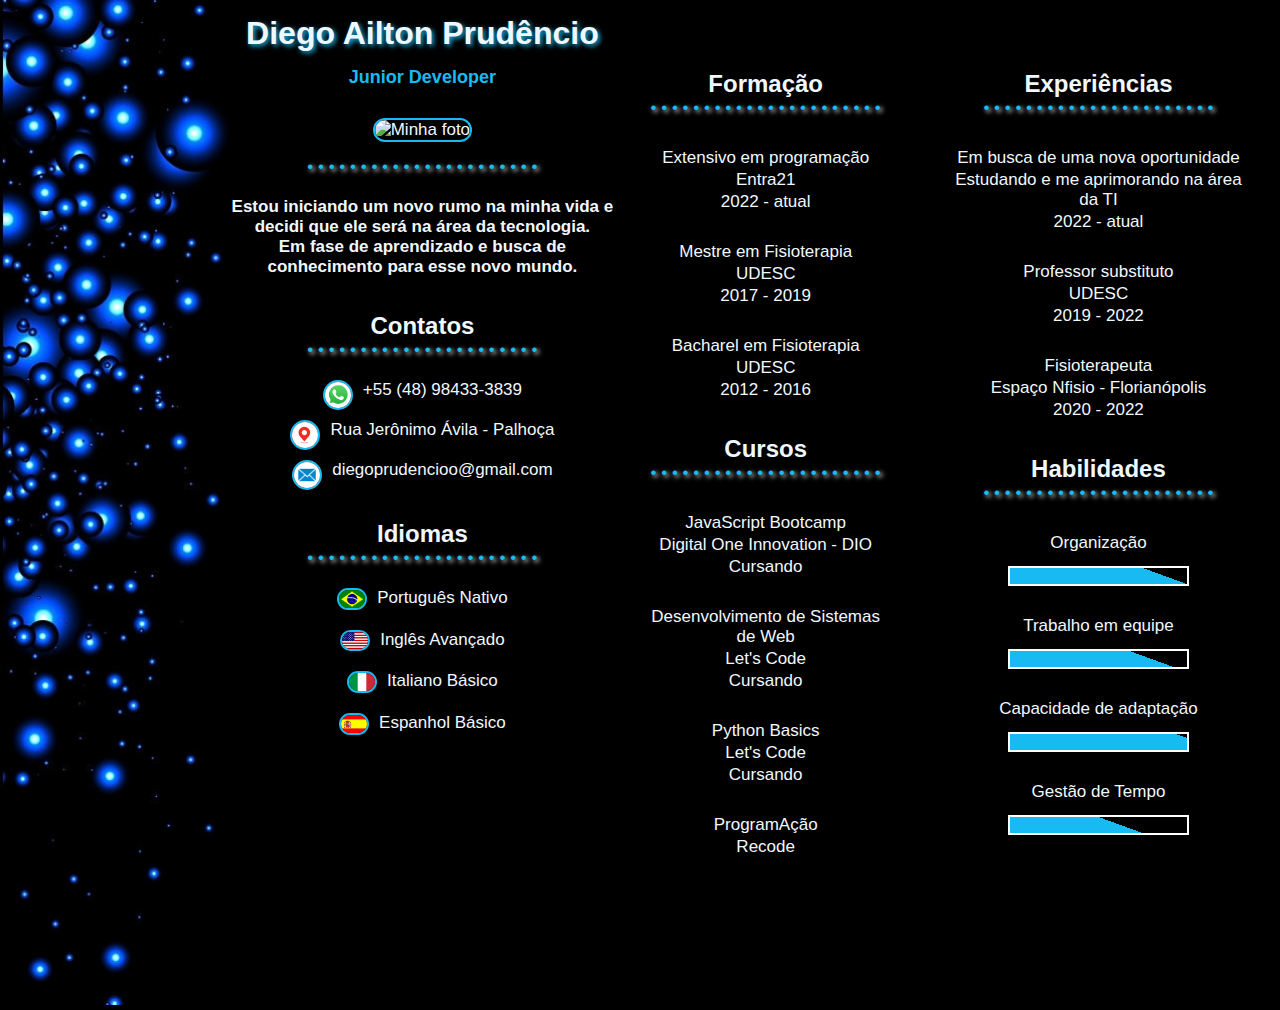
==== index.html @ 7761d0c1 ": books : docs: main: add my curriculum (HTLM && CSS)" ====
<!DOCTYPE html>
<html lang="en">

<head>
    <meta charset="UTF-8">
    <meta http-equiv="X-UA-Compatible" content="IE=edge">
    <meta name="viewport" content="width=device-width, initial-scale=1.0">
    <link rel="stylesheet" href="./assets/CSS/style.css">
    <title>Currículo - Diego Prudêncio</title>
</head>

<body>
    <div class="leftColumn">
        <img src="./assets/images/blueLightsImage.jpg" alt="Foto de luzes coloridas" class="colorLights">
    </div>
    <div class="centerColumn">

        <div class="header">
            <h1 class="headerName">Diego Ailton Prudêncio</h1>
            <h2 class="headerRole">Junior Developer</h2>
        </div>
        <div class="photo">
            <a href="http://www.linkedin.com/in/diego-prudencio">
                <img class="profilePhoto" src="./assets/images/diegoPrudêncio.jpeg" alt="Minha foto"
                    title="LinkedIn"></a>
        </div>
        <div class="dashedDiv">
            <p class="dashedP">• • • • • • • • • • • • • • • • • • • • • •</p>
        </div>
        <div class="abstract">
            <h4 class="abstractText">Estou iniciando um novo rumo na minha vida e decidi que ele será na
                área da tecnologia.</h4>
            <h4 class="abstractText">Em fase de aprendizado e busca de conhecimento para esse novo mundo.
            </h4>
        </div>
        <div class="contactDiv">
            <div class="centerColumnDiv">
                <h2 class="centerColumnH2">Contatos</h2>
            </div>
            <div class="dashedDiv">
                <p class="dashedP">• • • • • • • • • • • • • • • • • • • • • •</p>
            </div>
            <div class="contact">
                <img class="imageContact" src="./assets/images/whatsIcon.jpg" alt="What's app" title="LinkedIn"
                    width="30" height="">
                <p class="contatcP">+55 (48) 98433-3839</p>
            </div>
            <div class="contact">
                <img class="imageContact" src="./assets/images/locationIcon.jpeg" alt="What's app" title="LinkedIn"
                    width="30" height="">
                <p class="contatcP">Rua Jerônimo Ávila - Palhoça</p>
            </div>
            <div class="contact">
                <img class="imageContact" src="./assets/images/emailIcon.png" alt="E-mail" title="LinkedIn" width="30"
                    height="">
                <p class="contatcP">diegoprudencioo@gmail.com</p>
            </div>
        </div>
        <div class="language">
            <div class="centerColumnDiv">
                <h2 class="centerColumnH2">Idiomas</h2>
            </div>
            <div class="dashedDiv">
                <p class="dashedP">• • • • • • • • • • • • • • • • • • • • • •</p>
            </div>
            <div class="languageDiv">
                <img class="imagelanguage" src="./assets/images/brazilianFlag.gif" alt="What's app" title="LinkedIn"
                    width="30" height="">
                <p class="languageP">Português Nativo</p>
            </div>
            <div class="languageDiv">
                <img class="imagelanguage" src="./assets/images/euaFlag.webp" alt="What's app" title="LinkedIn"
                    width="30" height="">
                <p class="languageP">Inglês Avançado</p>
            </div>
            <div class="languageDiv">
                <img class="imagelanguage" src="./assets/images/italianFlag.png" alt="What's app" title="LinkedIn"
                    width="30" height="">
                <p class="languageP">Italiano Básico</p>
            </div>
            <div class="languageDiv">
                <img class="imagelanguage" src="./assets/images/spainFlag.webp" alt="What's app" title="LinkedIn"
                    width="30" height="">
                <p class="languageP">Espanhol Básico</p>
            </div>
        </div>
    </div>
    <div class="rightColumn">
        <div class="firstColumn">
            <div class="rightColumnDiv">
                <h2 class="rightColumnH2">Formação</h2>
            </div>
            <div class="dashedDiv">
                <p class="dashedP">• • • • • • • • • • • • • • • • • • • • • •</p>
            </div>
            <div class="informationDiv">
                <p class="textDescription">Extensivo em programação</p>
                <p class="textDescription">Entra21</p>
                <p class="textDescription">2022 - atual</p>
            </div>
            <div class="informationDiv">
                <p class="textDescription">Mestre em Fisioterapia</p>
                <p class="textDescription">UDESC</p>
                <p class="textDescription">2017 - 2019</p>
            </div>
            <div class="informationDiv">
                <p class="textDescription">Bacharel em Fisioterapia</p>
                <p class="textDescription">UDESC</p>
                <p class="textDescription">2012 - 2016</p>
            </div>
            <div class="rightColumnDiv">
                <h2 class="rightColumnH22">Cursos</h2>
            </div>
            <div class="dashedDiv">
                <p class="dashedP">• • • • • • • • • • • • • • • • • • • • • •</p>
            </div>
            <div class="informationDiv">
                <p class="textDescription">JavaScript Bootcamp</p>
                <p class="textDescription">Digital One Innovation - DIO</p>
                <p class="textDescription">Cursando</p>
            </div>
            <div class="informationDiv">
                <p class="textDescription">Desenvolvimento de Sistemas de Web</p>
                <p class="textDescription">Let's Code</p>
                <p class="textDescription">Cursando</p>
            </div>
            <div class="informationDiv">
                <p class="textDescription">Python Basics</p>
                <p class="textDescription">Let's Code</p>
                <p class="textDescription">Cursando</p>
            </div>
            <div class="informationDiv">
                <p class="textDescription">ProgramAção</p>
                <p class="textDescription">Recode</p>
            </div>
        </div>
        <div class="secondColumn">
            <div class="rightColumnDiv">
                <h2 class="rightColumnH2">Experiências</h2>
            </div>
            <div class="dashedDiv">
                <p class="dashedP">• • • • • • • • • • • • • • • • • • • • • •</p>
            </div>
            <div class="informationDiv">
                <p class="textDescription">Em busca de uma nova oportunidade</p>
                <p class="textDescription">Estudando e me aprimorando na área da TI</p>
                <p class="textDescription">2022 - atual</p>
            </div>
            <div class="informationDiv">
                <p class="textDescription">Professor substituto</p>
                <p class="textDescription">UDESC</p>
                <p class="textDescription">2019 - 2022</p>
            </div>
            <div class="informationDiv">
                <p class="textDescription">Fisioterapeuta</p>
                <p class="textDescription">Espaço Nfisio - Florianópolis</p>
                <p class="textDescription">2020 - 2022</p>
            </div>
            <div class="rightColumnDiv">
                <h2 class="rightColumnH22">Habilidades</h2>
            </div>
            <div class="dashedDiv">
                <p class="dashedP">• • • • • • • • • • • • • • • • • • • • • •</p>
            </div>
            <div class="informationDiv">
                <p class="textDescription">Organização</p>
                <div class="barDiv bar1"></div>
            </div>
            <div class="informationDiv">
                <p class="textDescription">Trabalho em equipe</p>
                <div class="barDiv bar2"></div>
            </div>
            <div class="informationDiv">
                <p class="textDescription">Capacidade de adaptação</p>
                <div class="barDiv bar3"></div>
            </div>
            <div class="informationDiv">
                <p class="textDescription">Gestão de Tempo</p>
                <div class="barDiv bar4"></div>
            </div>
        </div>
    </div>
</body>

</html>
---- assets/CSS/style.css ----
*{ 
    padding: 0;
    margin: 0;
    border: 0;
    box-sizing: border-box;
    text-decoration: none;
    font-family: sans-serif;
    font-size: 17px;
    background-color: rgb(0, 0, 0);
    color: aliceblue;
}


body {
    background-color: white;
    justify-content: center;
    text-align: center;
    display: flex;
    width: 100%;
    height: 100%;

}

.headerName {
    justify-content: center;
    font-size: xx-large;
    margin: 15px;
    text-shadow: 2px 2px 5px #18bbf1;
}

.headerRole {
    justify-content: center;
    font-size: large;
    margin-bottom: 15px;
    color: #18bbf1;
}

.profilePhoto {
    justify-content: center;
    align-items: center;
    border-radius: 50px;
    overflow: hidden;
    height: 250px;
    margin-top: 15px;
    margin-bottom: 10px;
    border: 2px solid #18bbf1;;
}
.colorLights {
    width: auto;
    height: 100%;
}

.abstract {
    margin-bottom: 35px;
}

.leftColumn {
    width: 18%;
    background-image: -moz-element();
}

.centerColumn {
    width: 30%;
}

.rightColumn {
    width: 52%;
    display: flex;
    justify-content: center;
}

.firstColumn {
    width: 50%;
}

.secondColumn {
    width: 60%;
}

.centerColumnH2 {
    margin-top: 20px;
    font-size: x-large;
}

.rightColumnH2 {
    margin-top: 70px;
    font-size: x-large;
}

.rightColumnH22 {
    margin-top: 35px;
    font-size: x-large;
}

.contact {
    display: flex;
    justify-content: center;
}

.imageContact {
    border-radius: 40px;
    margin-right: 10px;
    margin-bottom: 10px;
    border: 2px solid #18bbf1;;
}

.dashedDiv {
    margin-bottom: 20px;
}

.dashedP {
    color: #18bbf1;
    text-shadow: 2px 2px 5px white;
}

.languageDiv {
    display: flex;
    justify-content: center;
    margin-bottom: 10px;

}

.imagelanguage {
    border-radius: 40px;
    margin-right: 10px;
    margin-bottom: 10px;
    border: 2px solid #18bbf1;;
}

.informationDiv {
    margin: 30px;
}

.textDescription {
    margin-top: 2px;
}

.barDiv {
    margin: auto;
    margin-top: 13px;
    border: 2px solid white;
    width: 60%;
    height: 20px;   
}

.bar1 {    
    background: -webkit-linear-gradient(70deg, #18bbf1 80%, black 20%);
    background: -o-linear-gradient(70deg, #18bbf1 80%, black 20%);
    background: -moz-linear-gradient(70deg, #18bbf1 80%, black 20%);
    /* background: linear-gradient(70deg, #ff6464 80%, #5ac8fa 20%); */
}

.bar2 {    
    background: -webkit-linear-gradient(70deg, #18bbf1 74%, black 26%);
    background: -o-linear-gradient(70deg, #18bbf1 74%, black 26%);
    background: -moz-linear-gradient(70deg, #18bbf1 74%, black 26%);
    /* background: linear-gradient(70deg, #ff6464 80%, #5ac8fa 20%); */
}

.bar3 {   
    background: -webkit-linear-gradient(70deg, #18bbf1 95%, black 5%);
    background: -o-linear-gradient(70deg, #18bbf1 95%, black 5%);
    background: -moz-linear-gradient(70deg, #18bbf1 95%, black 5%);
    /* background: linear-gradient(70deg, #ff6464 80%, #5ac8fa 20%); */
}

.bar4 {    
    background: -webkit-linear-gradient(70deg, #18bbf1 60%, black 40%);
    background: -o-linear-gradient(70deg, #18bbf1 60%, black 40%);
    background: -moz-linear-gradient(70deg, #18bbf1 60%, black 40%);
    /* background: linear-gradient(70deg, #ff6464 80%, #5ac8fa 20%); */
}
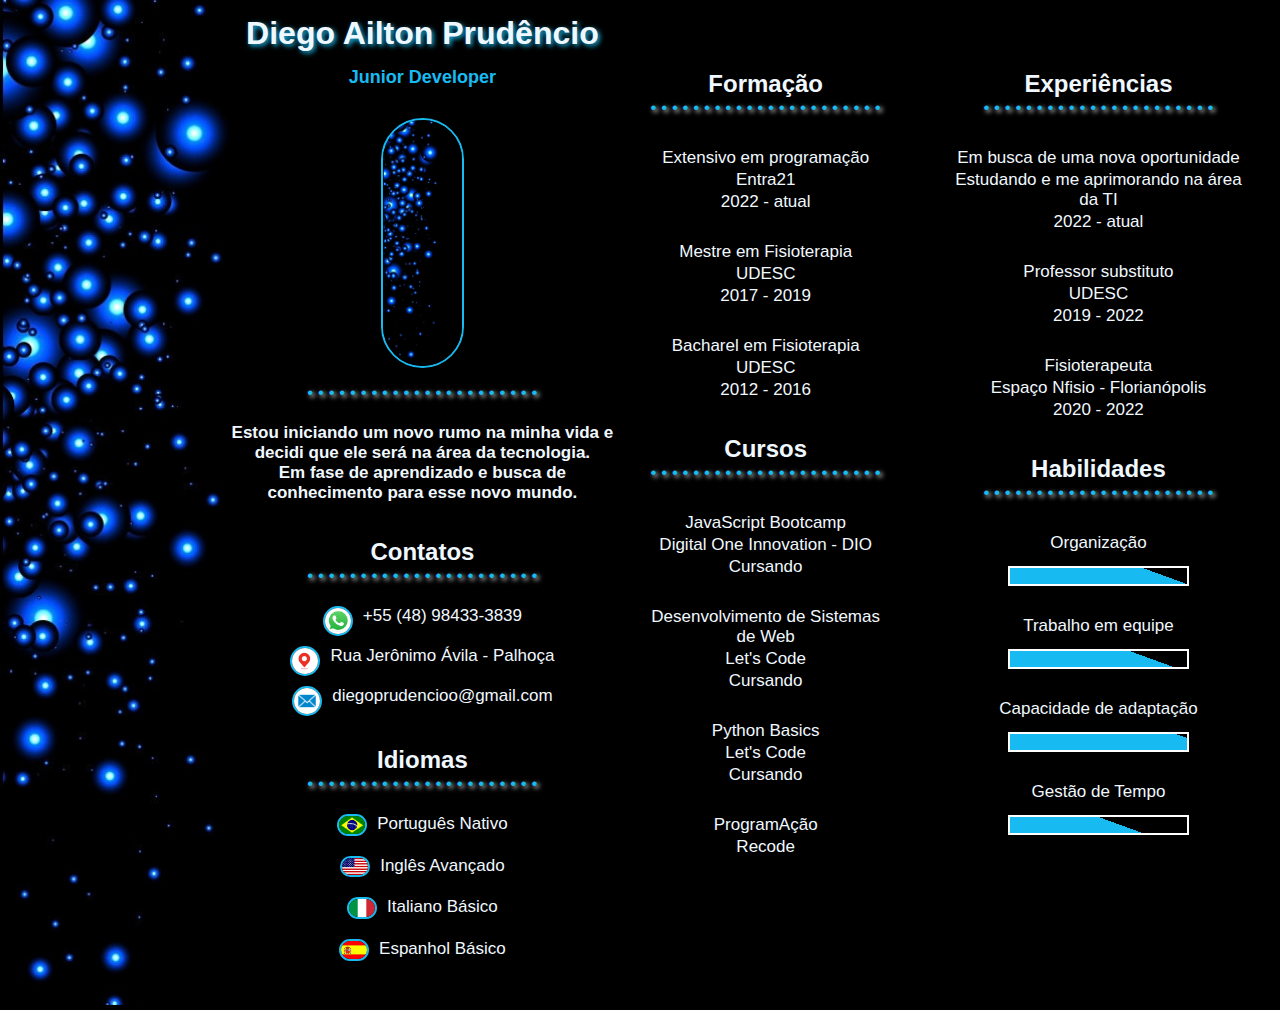
==== commit f6f18e44: ": books : docs: main: add my curriculum (HTLM && CSS)" ====
--- a/index.html
+++ b/index.html
@@ -21,7 +21,7 @@
         </div>
         <div class="photo">
             <a href="http://www.linkedin.com/in/diego-prudencio">
-                <img class="profilePhoto" src="./assets/images/diegoPrudêncio.jpeg" alt="Minha foto"
+                <img class="profilePhoto" src="./assets/images/blueLightsImage.jpg" alt="Minha foto"
                     title="LinkedIn"></a>
         </div>
         <div class="dashedDiv">
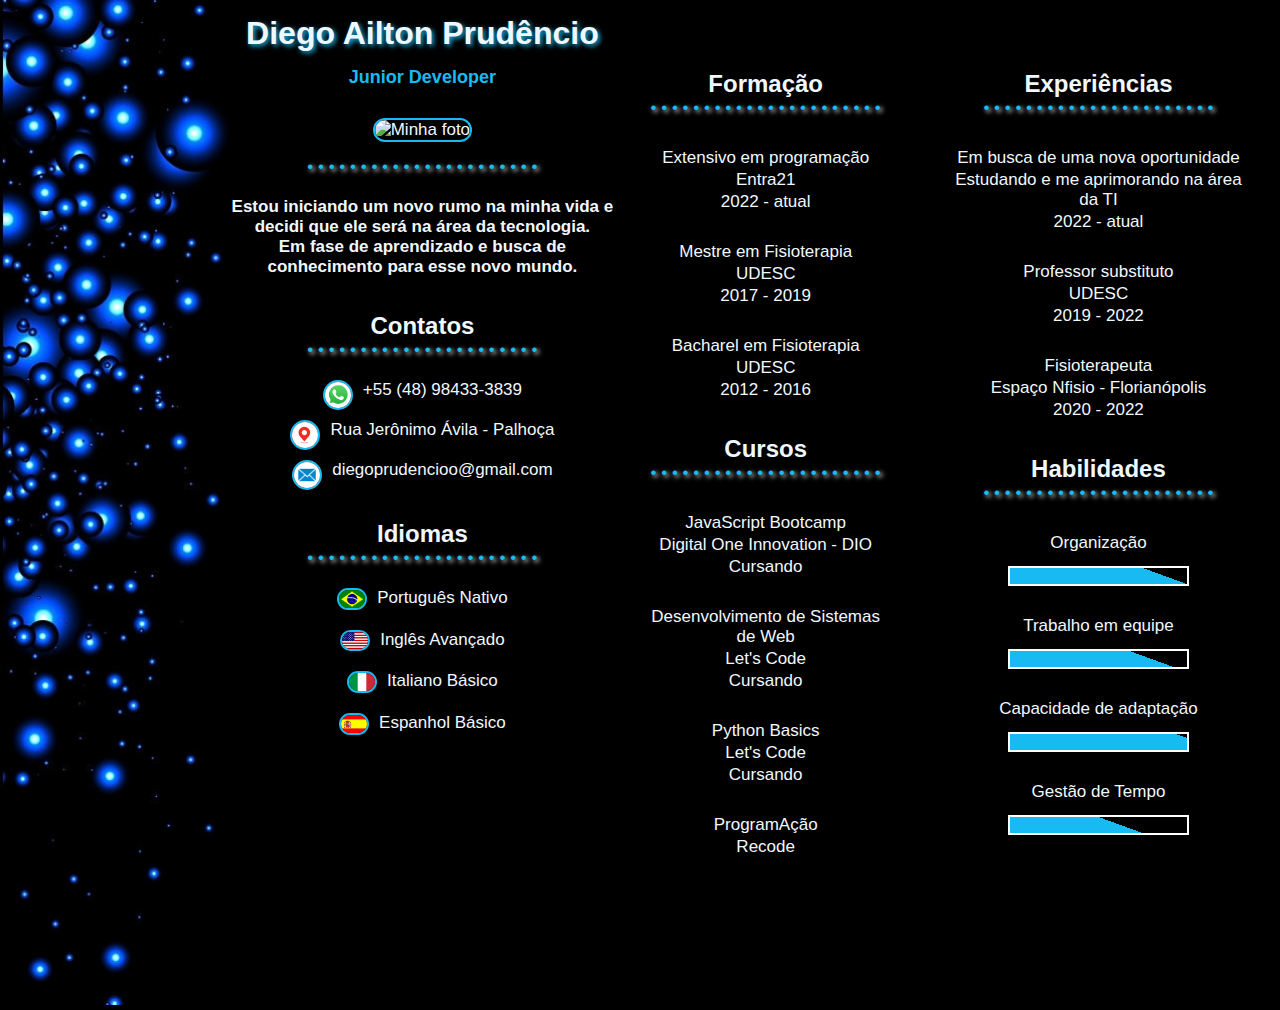
==== commit 0201c3e2: ": books : docs: main: add my curriculum (HTLM && CSS)" ====
--- a/index.html
+++ b/index.html
@@ -21,7 +21,7 @@
         </div>
         <div class="photo">
             <a href="http://www.linkedin.com/in/diego-prudencio">
-                <img class="profilePhoto" src="./assets/images/blueLightsImage.jpg" alt="Minha foto"
+                <img class="profilePhoto" src="./assets/images/diegoPrudêncio.png" alt="Minha foto"
                     title="LinkedIn"></a>
         </div>
         <div class="dashedDiv">
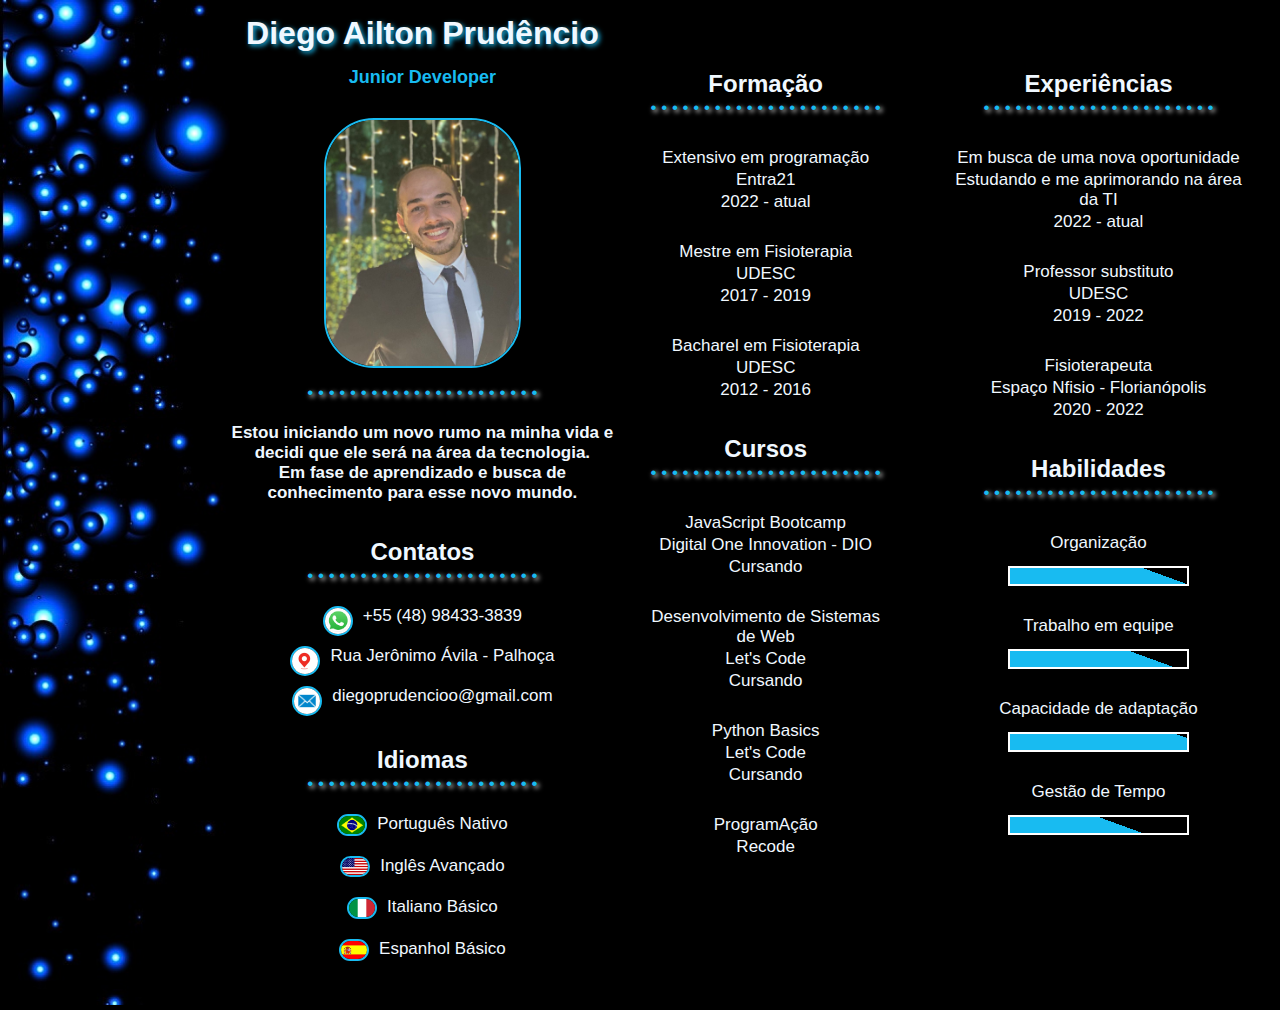
==== commit 6a18eef6: ": books : docs: main: add photo" ====
--- a/index.html
+++ b/index.html
@@ -21,7 +21,7 @@
         </div>
         <div class="photo">
             <a href="http://www.linkedin.com/in/diego-prudencio">
-                <img class="profilePhoto" src="./assets/images/diegoPrudêncio.png" alt="Minha foto"
+                <img class="profilePhoto" src="./assets/images/diegoPrudencio.jpeg" alt="Minha foto"
                     title="LinkedIn"></a>
         </div>
         <div class="dashedDiv">
@@ -41,18 +41,18 @@
                 <p class="dashedP">• • • • • • • • • • • • • • • • • • • • • •</p>
             </div>
             <div class="contact">
-                <img class="imageContact" src="./assets/images/whatsIcon.jpg" alt="What's app" title="LinkedIn"
+                <img class="imageContact" src="./assets/images/whatsIcon.jpg" alt="What's Icon" title="What's Icon"
                     width="30" height="">
                 <p class="contatcP">+55 (48) 98433-3839</p>
             </div>
             <div class="contact">
-                <img class="imageContact" src="./assets/images/locationIcon.jpeg" alt="What's app" title="LinkedIn"
-                    width="30" height="">
+                <img class="imageContact" src="./assets/images/locationIcon.jpeg" alt="Location Icon"
+                    title="Location Icon" width="30" height="">
                 <p class="contatcP">Rua Jerônimo Ávila - Palhoça</p>
             </div>
             <div class="contact">
-                <img class="imageContact" src="./assets/images/emailIcon.png" alt="E-mail" title="LinkedIn" width="30"
-                    height="">
+                <img class="imageContact" src="./assets/images/emailIcon.png" alt="E-mail Icon" title="E-mail Icon"
+                    width="30" height="">
                 <p class="contatcP">diegoprudencioo@gmail.com</p>
             </div>
         </div>
@@ -64,22 +64,22 @@
                 <p class="dashedP">• • • • • • • • • • • • • • • • • • • • • •</p>
             </div>
             <div class="languageDiv">
-                <img class="imagelanguage" src="./assets/images/brazilianFlag.gif" alt="What's app" title="LinkedIn"
-                    width="30" height="">
+                <img class="imagelanguage" src="./assets/images/brazilianFlag.gif" alt="Brazilian Flag"
+                    title="Brazilian Flag" width="30" height="">
                 <p class="languageP">Português Nativo</p>
             </div>
             <div class="languageDiv">
-                <img class="imagelanguage" src="./assets/images/euaFlag.webp" alt="What's app" title="LinkedIn"
-                    width="30" height="">
+                <img class="imagelanguage" src="./assets/images/euaFlag.webp" alt="USA Flag" title="USA Flag" width="30"
+                    height="">
                 <p class="languageP">Inglês Avançado</p>
             </div>
             <div class="languageDiv">
-                <img class="imagelanguage" src="./assets/images/italianFlag.png" alt="What's app" title="LinkedIn"
+                <img class="imagelanguage" src="./assets/images/italianFlag.png" alt="Italian Flag" title="Italian Flag"
                     width="30" height="">
                 <p class="languageP">Italiano Básico</p>
             </div>
             <div class="languageDiv">
-                <img class="imagelanguage" src="./assets/images/spainFlag.webp" alt="What's app" title="LinkedIn"
+                <img class="imagelanguage" src="./assets/images/spainFlag.webp" alt="Spain Flag" title="Spain Flag"
                     width="30" height="">
                 <p class="languageP">Espanhol Básico</p>
             </div>
--- a/assets/CSS/style.css
+++ b/assets/CSS/style.css
@@ -169,4 +169,70 @@
     background: -o-linear-gradient(70deg, #18bbf1 60%, black 40%);
     background: -moz-linear-gradient(70deg, #18bbf1 60%, black 40%);
     /* background: linear-gradient(70deg, #ff6464 80%, #5ac8fa 20%); */
+}
+
+@media (max-width: 1024px) {
+    body {
+        display: block;
+        height: 100%;
+    }
+
+    .leftColumn {
+        width: 100%;
+        height: 100%;
+    }
+    
+    .centerColumn {
+        width: 100%;
+        height: 100%;
+    }
+    
+    .rightColumn {
+        width: 100%;
+        display: flex;
+        justify-content: center;
+        height: 100%;
+    }
+    
+    .firstColumn {
+        width: 50%;
+    }
+    
+    .secondColumn {
+        width: 50%;
+    }
+    
+} 
+
+@media (max-width: 650px) {
+    body {
+        display: block;
+        height: 100%;
+    }
+
+    .leftColumn {
+        width: 100%;
+        height: 100%;
+    }
+    
+    .centerColumn {
+        width: 100%;
+        height: 100%;
+    }
+    
+    .rightColumn {
+        width: 100%;
+        display: flex;
+        justify-content: center;
+        height: 100%;
+    }
+    
+    .firstColumn {
+        width: 50%;
+    }
+    
+    .secondColumn {
+        width: 50%;
+    }
+
 }